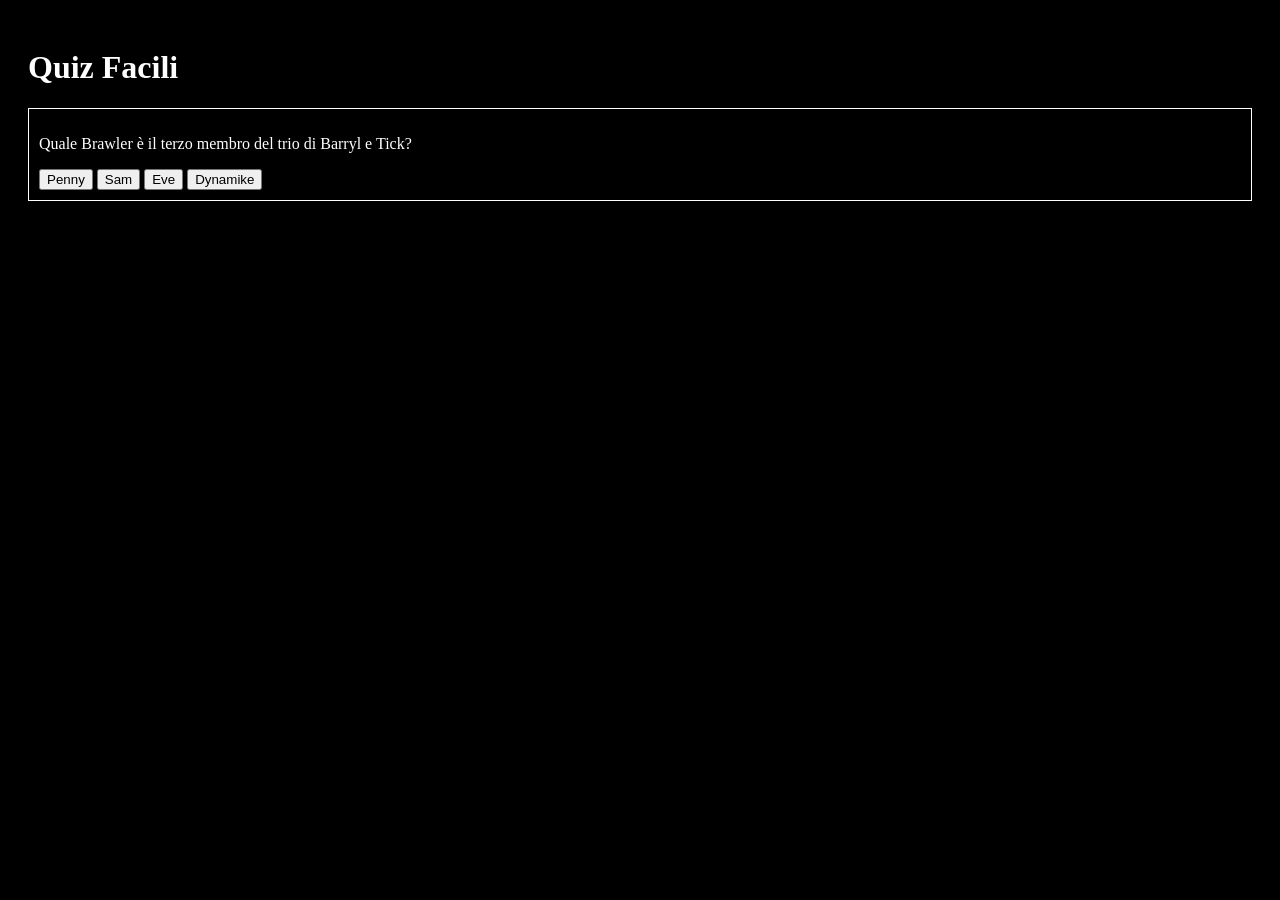
==== index.html @ 90e8ee51 "Update index.html" ====
<!DOCTYPE html>
<html>
<head>
    <title>Quiz Brawl Stars</title>
</head>
<body style="background-color: black; color: white; padding: 20px;">
    <h1>Quiz Facili</h1>
    
    <div id="quiz-container">
        <div style="margin-bottom: 20px; border: 1px solid white; padding: 10px;">
            <p>Quale Brawler è il terzo membro del trio di Barryl e Tick?</p>
            <button onclick="checkAnswer(this, true)">Penny</button>
            <button onclick="checkAnswer(this, false)">Sam</button>
            <button onclick="checkAnswer(this, false)">Eve</button>
            <button onclick="checkAnswer(this, false)">Dynamike</button>
        </div>
    </div>

    <script>
    function checkAnswer(button, isCorrect) {
        button.style.backgroundColor = isCorrect ? "green" : "red";
        button.style.color = "white";
        let parent = button.parentElement;
        let buttons = parent.getElementsByTagName("button");
        for (let b of buttons) {
            b.disabled = true;
        }
    }
    </script>
</body>
</html>
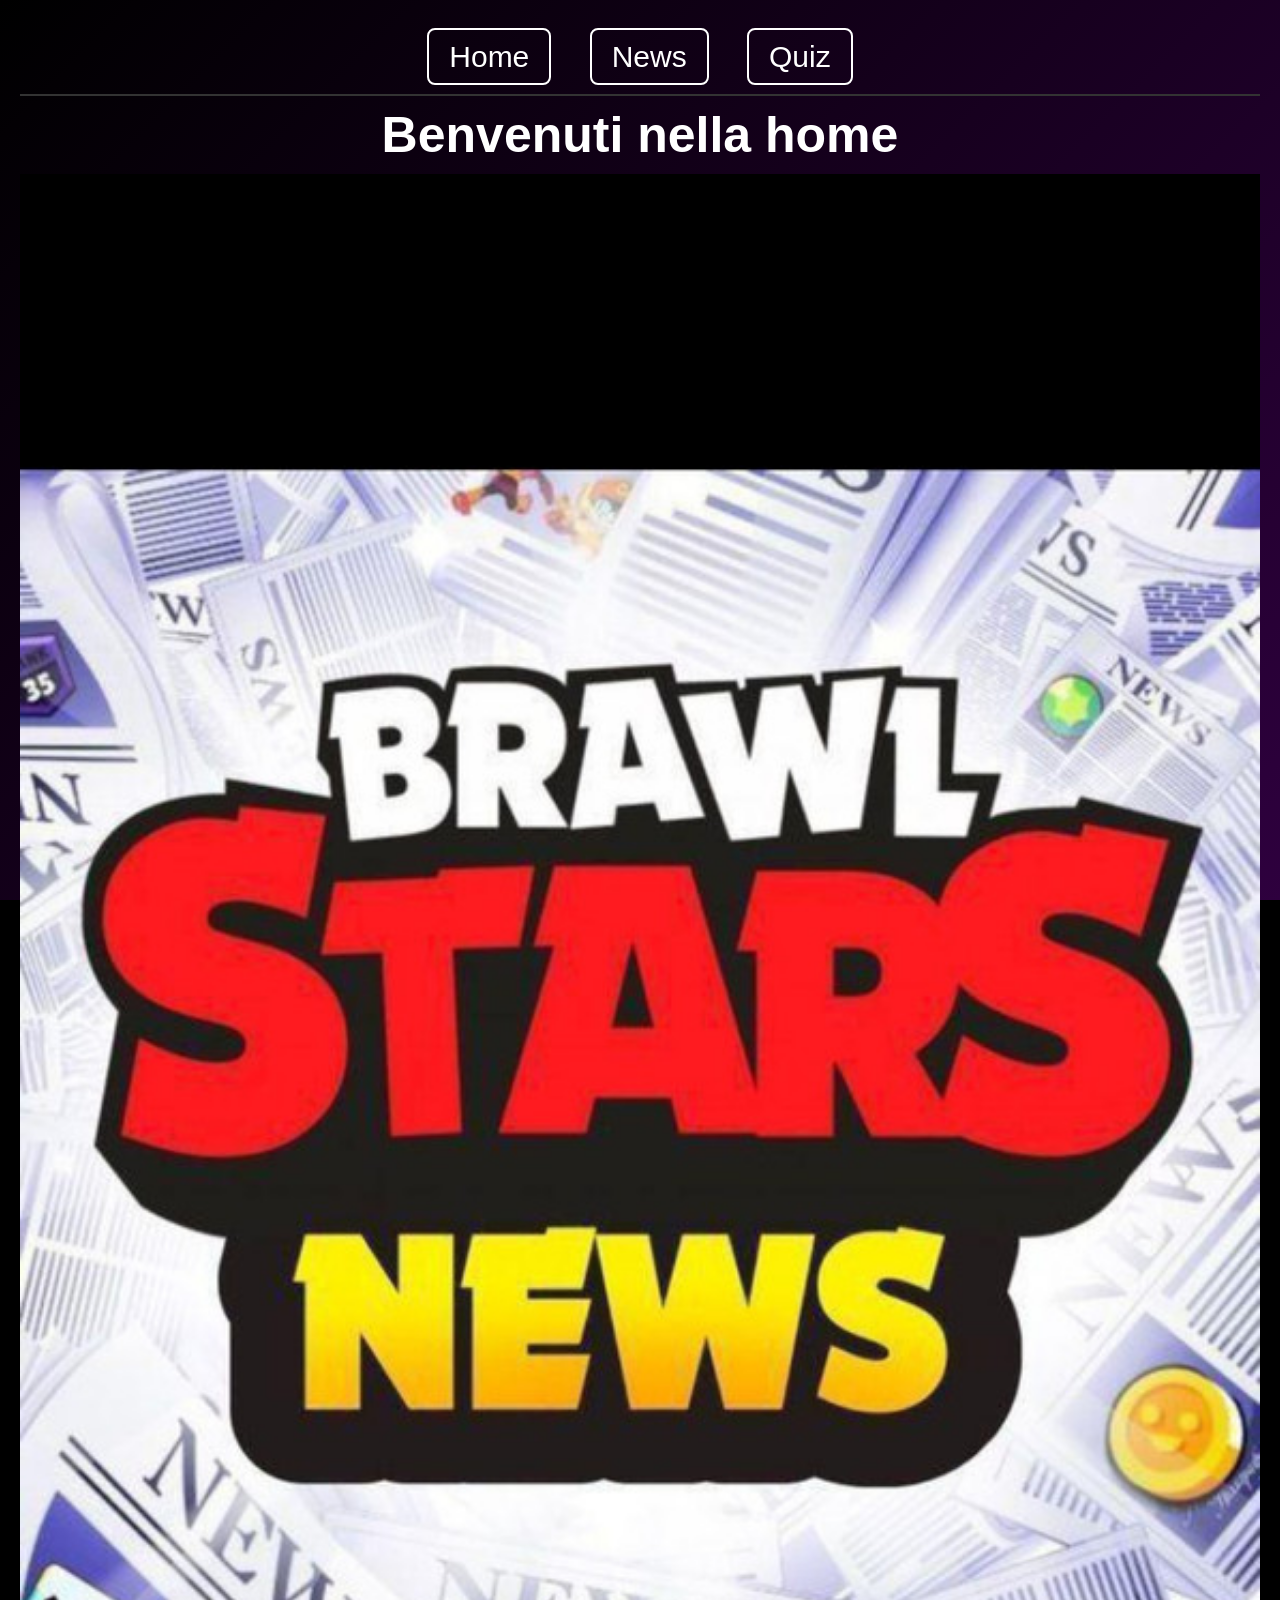
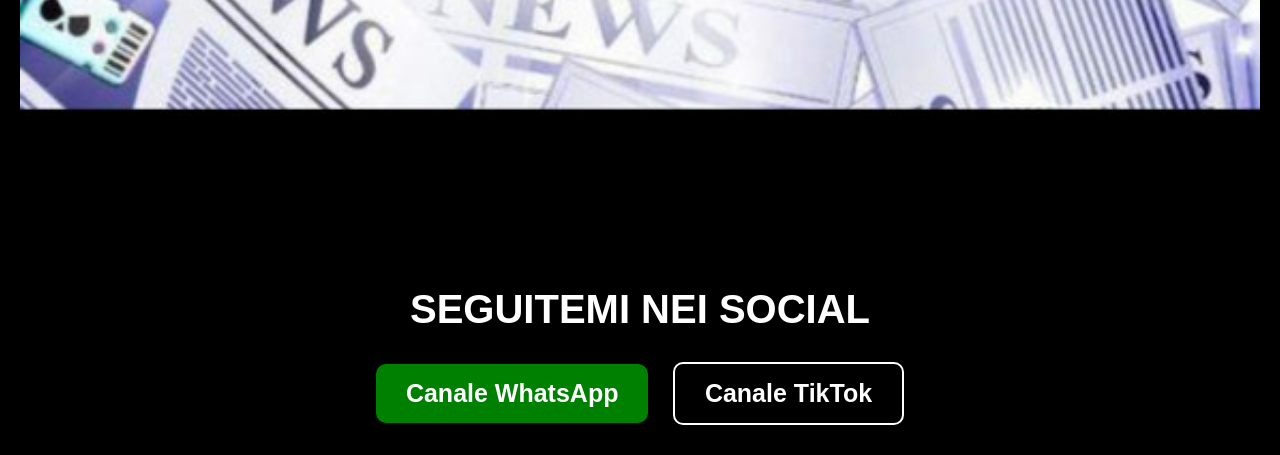
==== commit df9ab4ee: "Update index.html" ====
--- a/index.html
+++ b/index.html
@@ -1,33 +1,33 @@
 <!DOCTYPE html>
 <html>
 <head>
-    <title>Quiz Brawl Stars</title>
+<link rel="stylesheet" href="style.css">
 </head>
-<body style="background-color: black; color: white; padding: 20px;">
-    <h1>Quiz Facili</h1>
+<body style="background-color: black; color: white; text-align: center; font-family: Arial;">
+
+<nav style="padding: 20px; border-bottom: 2px solid #333; font-size: 30px;">
+    <a href="index.html" style="color: white; margin: 0 15px; text-decoration: none; border: 2px solid white; padding: 10px 20px; border-radius: 8px;">Home</a>
+    <a href="news.html" style="color: white; margin: 0 15px; text-decoration: none; border: 2px solid white; padding: 10px 20px; border-radius: 8px;">News</a>
+    <a href="quiz.html" style="color: white; margin: 0 15px; text-decoration: none; border: 2px solid white; padding: 10px 20px; border-radius: 8px;">Quiz</a>
+</nav>
+
+<h1 style="font-size: 50px; margin: 10px 0;">Benvenuti nella home</h1>
+
+<img src="1000053663.jpg" style="width: 100%; height: auto; display: block;">
+
+<div style="margin-top: -40px;">
+    <h3 style="color: white; font-size: 40px; margin-bottom: 20px;">SEGUITEMI NEI SOCIAL</h3>
     
-    <div id="quiz-container">
-        <div style="margin-bottom: 20px; border: 1px solid white; padding: 10px;">
-            <p>Quale Brawler è il terzo membro del trio di Barryl e Tick?</p>
-            <button onclick="checkAnswer(this, true)">Penny</button>
-            <button onclick="checkAnswer(this, false)">Sam</button>
-            <button onclick="checkAnswer(this, false)">Eve</button>
-            <button onclick="checkAnswer(this, false)">Dynamike</button>
-        </div>
-    </div>
+    <a href="https://whatsapp.com/channel/0029VbBLipJIHphC32JNQA1s" target="_blank" 
+       style="display: inline-block; padding: 15px 30px; margin: 10px; background-color: green; color: white; text-decoration: none; border-radius: 10px; font-size: 25px; font-weight: bold;">
+       Canale WhatsApp
+    </a>
 
-    <script>
-    function checkAnswer(button, isCorrect) {
-        button.style.backgroundColor = isCorrect ? "green" : "red";
-        button.style.color = "white";
-        let parent = button.parentElement;
-        let buttons = parent.getElementsByTagName("button");
-        for (let b of buttons) {
-            b.disabled = true;
-        }
-    }
-    </script>
+    <a href="https://www.tiktok.com/@rayxbss?_r=1&_t=ZN-97M2M2" target="_blank" 
+       style="display: inline-block; padding: 15px 30px; margin: 10px; background-color: black; color: white; text-decoration: none; border: 2px solid white; border-radius: 10px; font-size: 25px; font-weight: bold;">
+       Canale TikTok
+    </a>
+</div>
+
 </body>
 </html>
-
-    
--- a/style.css
+++ b/style.css
@@ -0,0 +1,37 @@
+/* Sfondo Universo Viola */
+body {
+    background: linear-gradient(135deg, #000000 0%, #2e003e 100%);
+    background-attachment: fixed;
+    color: #ffffff;
+    font-family: 'Arial', sans-serif;
+    margin: 0;
+    padding: 20px;
+}
+
+/* Pulsanti stile Brawl Stars */
+button, a.button {
+    background-color: #FFD700;
+    color: #000000;
+    padding: 15px 30px;
+    border: 4px solid #b8860b;
+    border-radius: 20px;
+    font-weight: bold;
+    text-decoration: none;
+    display: inline-block;
+    cursor: pointer;
+    transition: transform 0.2s;
+}
+
+button:hover {
+    transform: scale(1.1);
+    background-color: #ffed4a;
+}
+
+/* Container con bordo viola */
+.container {
+    background-color: rgba(0, 0, 0, 0.5);
+    padding: 25px;
+    border-radius: 25px;
+    border: 3px solid #800080;
+}
+
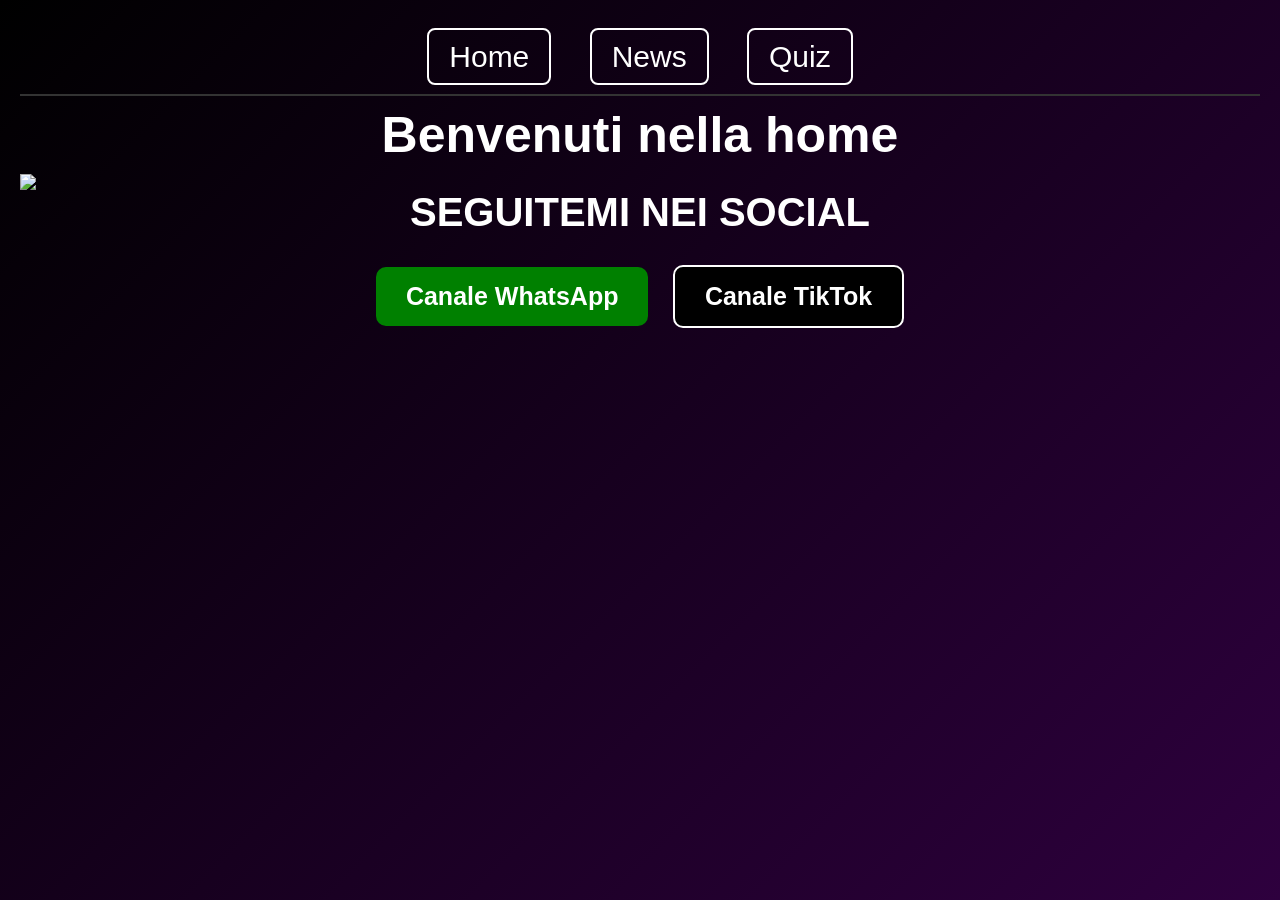
==== commit 3a87763c: "Update index.html" ====
--- a/index.html
+++ b/index.html
@@ -13,7 +13,7 @@
 
 <h1 style="font-size: 50px; margin: 10px 0;">Benvenuti nella home</h1>
 
-<img src="1000053663.jpg" style="width: 100%; height: auto; display: block;">
+<img src="1000109254_2.jpg" style="width: 100%; height: auto; display: block;">
 
 <div style="margin-top: -40px;">
     <h3 style="color: white; font-size: 40px; margin-bottom: 20px;">SEGUITEMI NEI SOCIAL</h3>
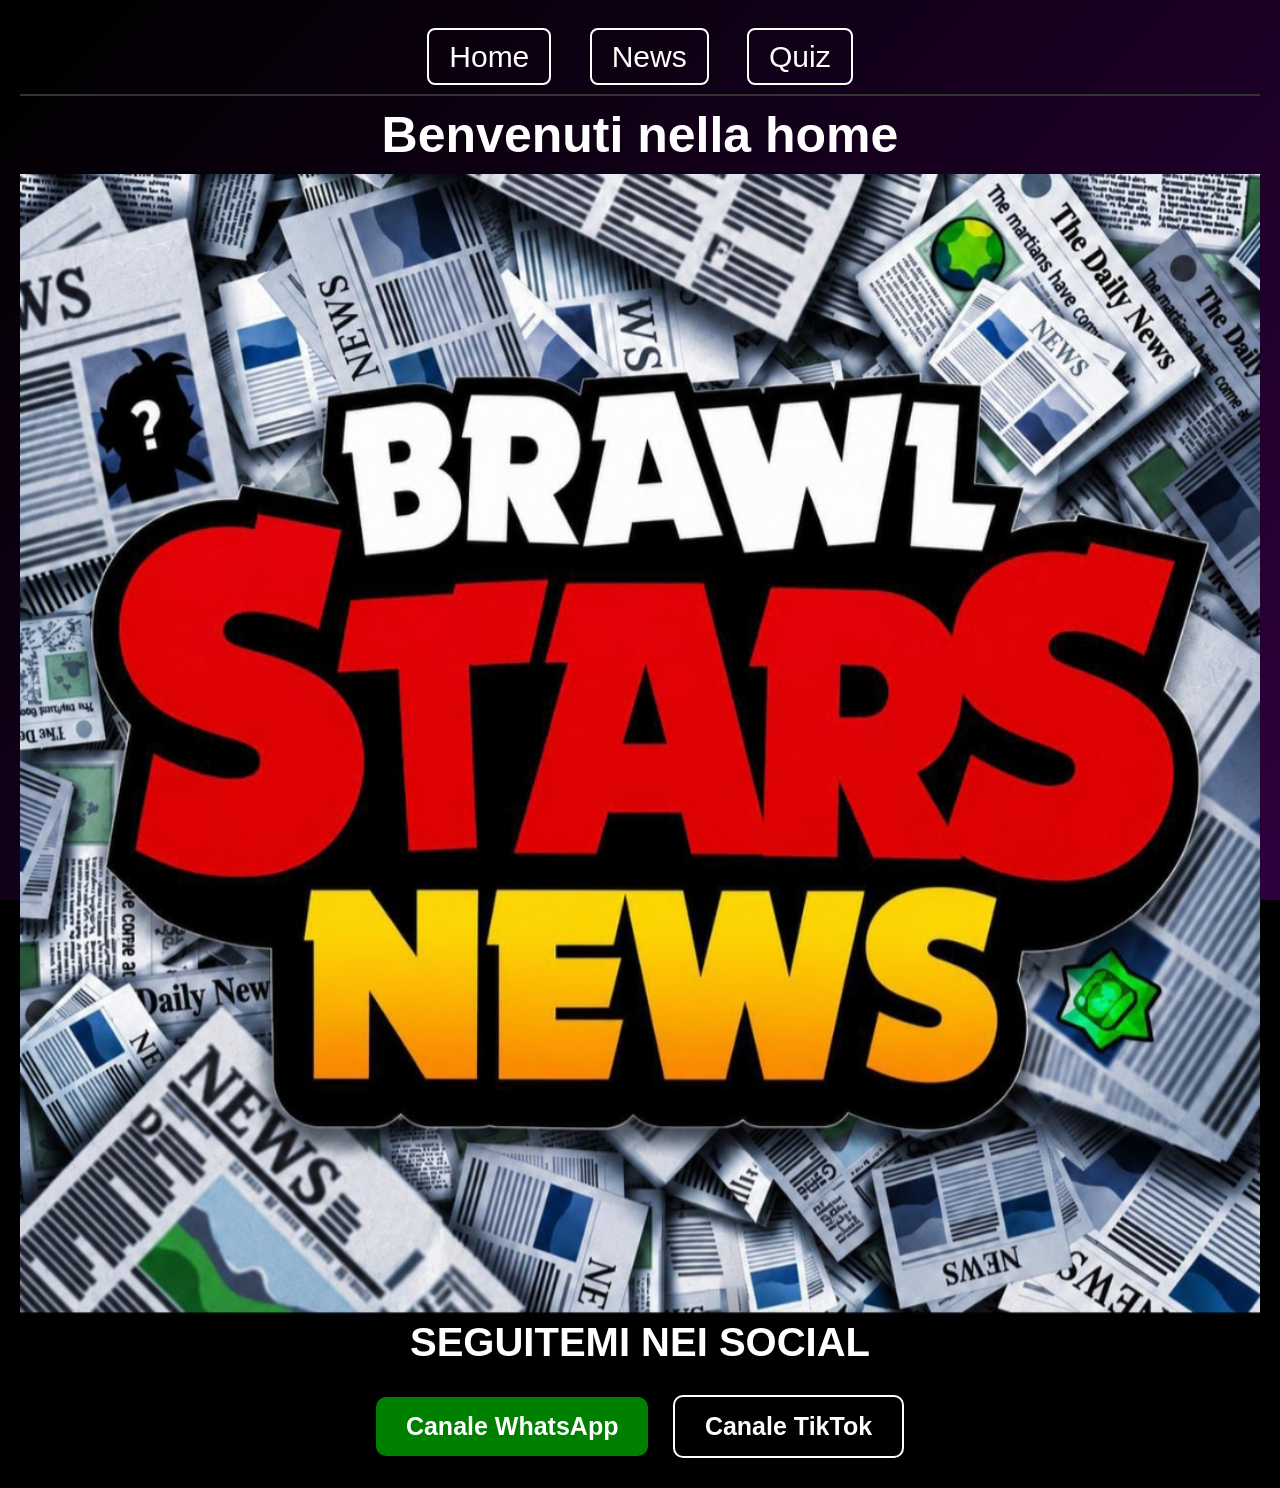
==== commit 80714375: "Update index.html" ====
--- a/index.html
+++ b/index.html
@@ -13,7 +13,7 @@
 
 <h1 style="font-size: 50px; margin: 10px 0;">Benvenuti nella home</h1>
 
-<img src="1000109254_2.jpg" style="width: 100%; height: auto; display: block;">
+<img src="Screenshot_20260716_151334_WhatsAppBusiness.jpg" style="width: 100%; height: auto; display: block;">
 
 <div style="margin-top: -40px;">
     <h3 style="color: white; font-size: 40px; margin-bottom: 20px;">SEGUITEMI NEI SOCIAL</h3>
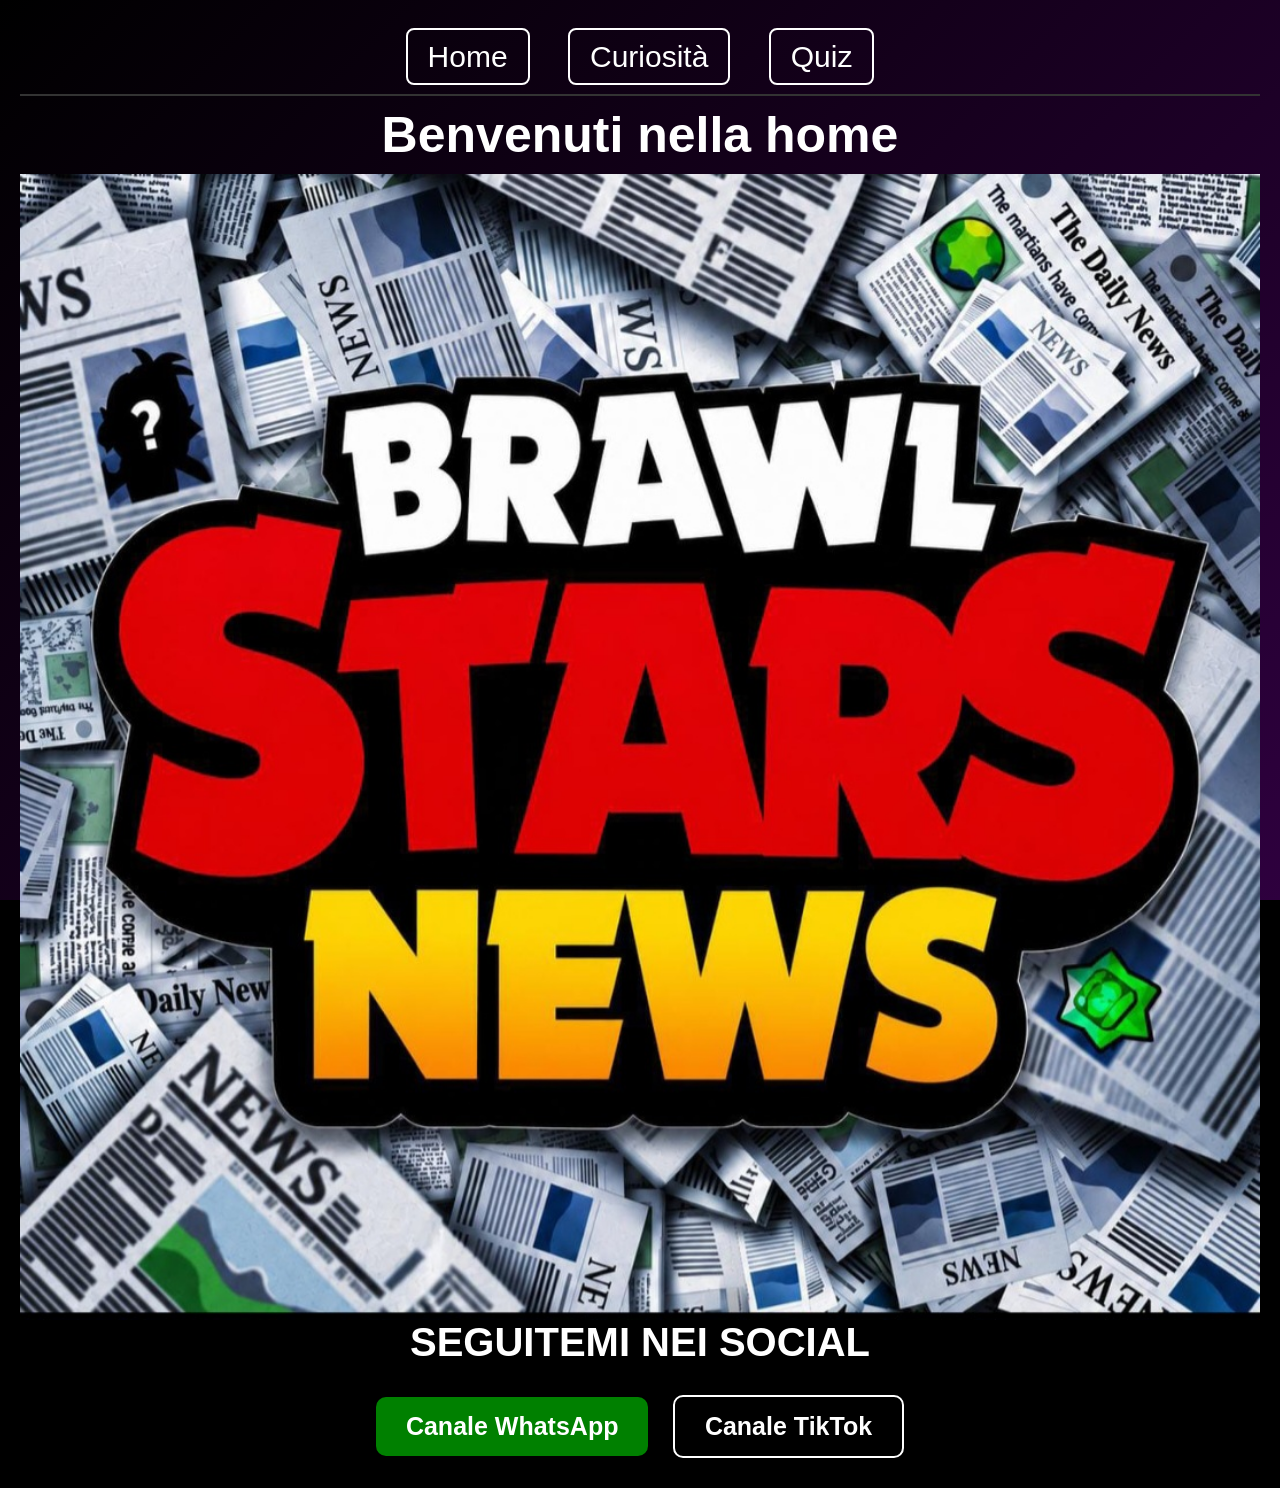
==== commit 59f065b9: "Update index.html" ====
--- a/index.html
+++ b/index.html
@@ -7,7 +7,7 @@
 
 <nav style="padding: 20px; border-bottom: 2px solid #333; font-size: 30px;">
     <a href="index.html" style="color: white; margin: 0 15px; text-decoration: none; border: 2px solid white; padding: 10px 20px; border-radius: 8px;">Home</a>
-    <a href="news.html" style="color: white; margin: 0 15px; text-decoration: none; border: 2px solid white; padding: 10px 20px; border-radius: 8px;">News</a>
+    <a href="news.html" style="color: white; margin: 0 15px; text-decoration: none; border: 2px solid white; padding: 10px 20px; border-radius: 8px;">Curiosità</a>
     <a href="quiz.html" style="color: white; margin: 0 15px; text-decoration: none; border: 2px solid white; padding: 10px 20px; border-radius: 8px;">Quiz</a>
 </nav>
 
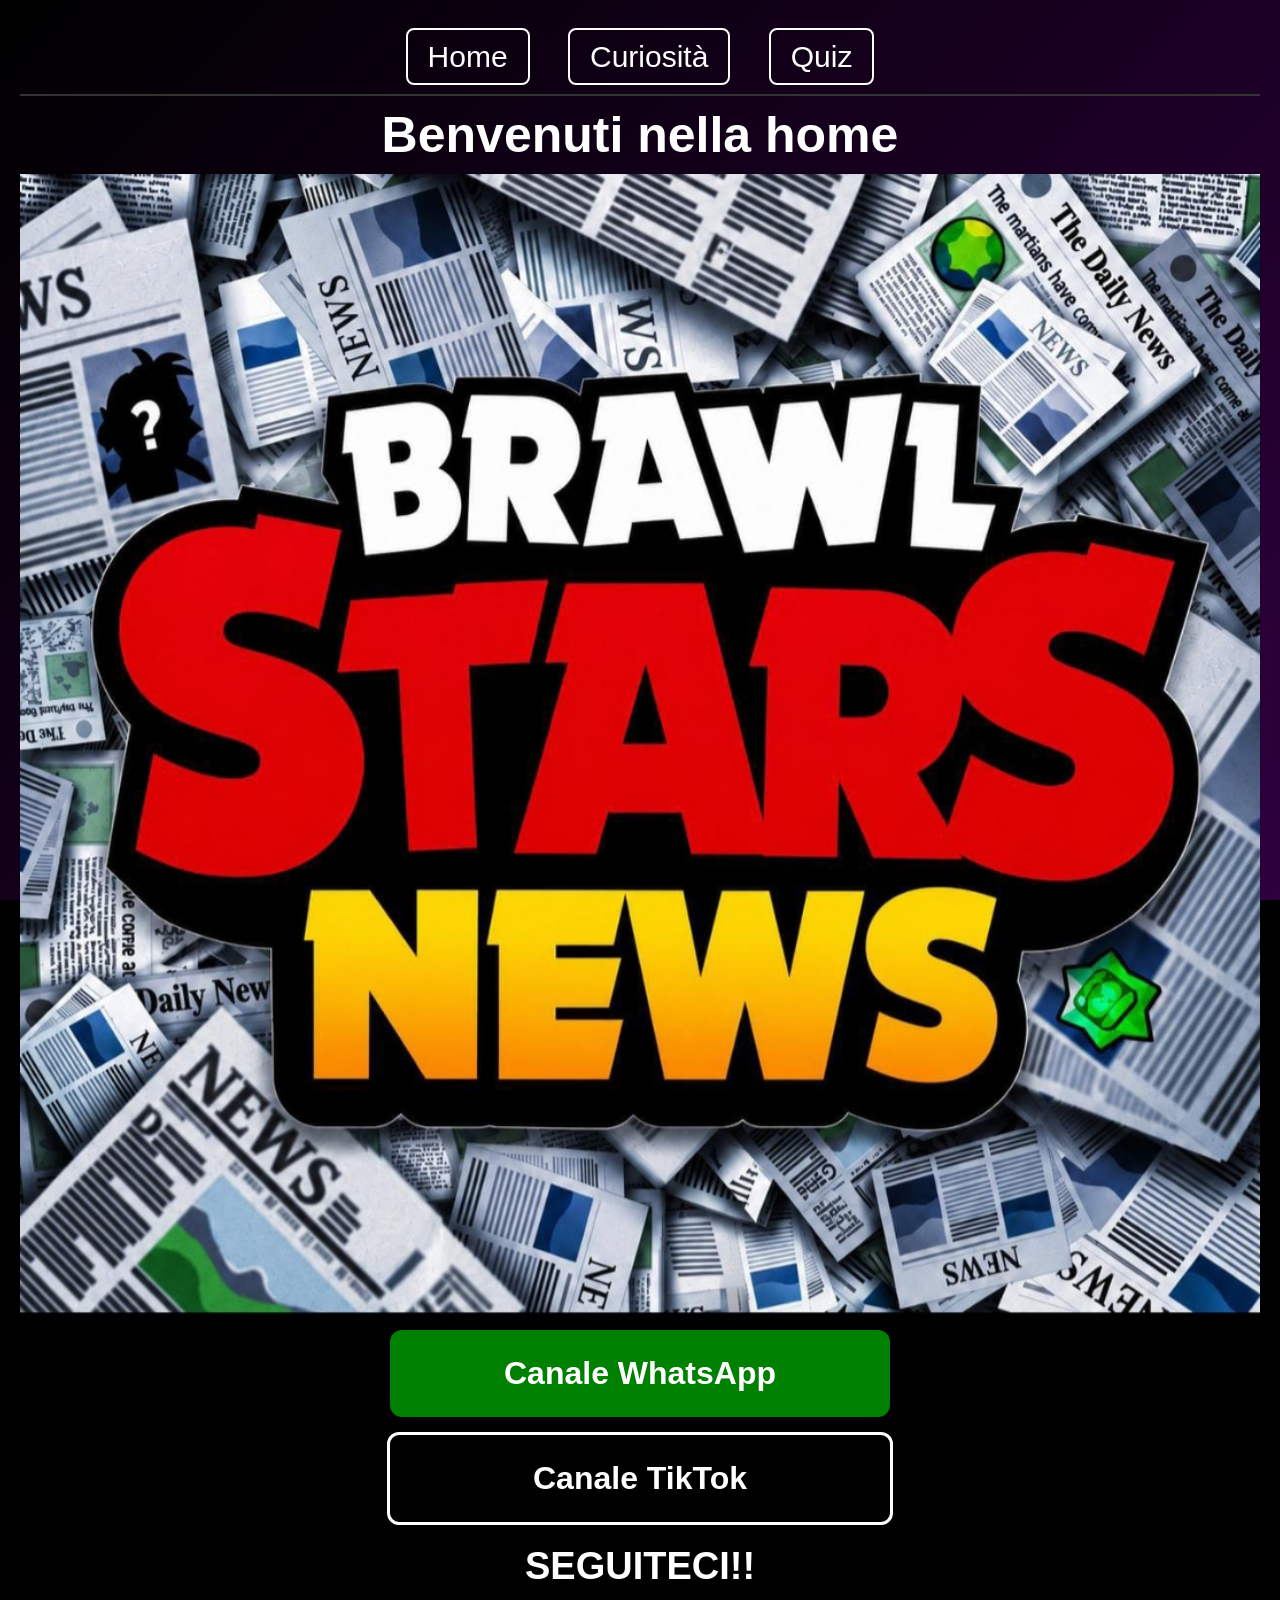
==== commit bedaf5c0: "Update index.html" ====
--- a/index.html
+++ b/index.html
@@ -15,18 +15,22 @@
 
 <img src="Screenshot_20260716_151334_WhatsAppBusiness.jpg" style="width: 100%; height: auto; display: block;">
 
-<div style="margin-top: -40px;">
-    <h3 style="color: white; font-size: 40px; margin-bottom: 20px;">SEGUITEMI NEI SOCIAL</h3>
-    
-    <a href="https://whatsapp.com/channel/0029VbBLipJIHphC32JNQA1s" target="_blank" 
-       style="display: inline-block; padding: 15px 30px; margin: 10px; background-color: green; color: white; text-decoration: none; border-radius: 10px; font-size: 25px; font-weight: bold;">
-       Canale WhatsApp
-    </a>
+<div style="margin-top: 10px;">
+    <div style="margin-bottom: 15px;">
+        <a href="https://whatsapp.com/channel/0029VbBLipJIHphC32JNQA1s" target="_blank" 
+           style="display: block; width: 80%; max-width: 500px; margin: 0 auto; padding: 25px 0; background-color: green; color: white; text-decoration: none; border-radius: 12px; font-size: 32px; font-weight: bold;">
+           Canale WhatsApp
+        </a>
+    </div>
 
-    <a href="https://www.tiktok.com/@rayxbss?_r=1&_t=ZN-97M2M2" target="_blank" 
-       style="display: inline-block; padding: 15px 30px; margin: 10px; background-color: black; color: white; text-decoration: none; border: 2px solid white; border-radius: 10px; font-size: 25px; font-weight: bold;">
-       Canale TikTok
-    </a>
+    <div style="margin-bottom: 20px;">
+        <a href="https://www.tiktok.com/@rayxbss?_r=1&_t=ZN-97M2M2" target="_blank" 
+           style="display: block; width: 80%; max-width: 500px; margin: 0 auto; padding: 25px 0; background-color: black; color: white; text-decoration: none; border: 3px solid white; border-radius: 12px; font-size: 32px; font-weight: bold;">
+           Canale TikTok
+        </a>
+    </div>
+
+    <h3 style="color: white; font-size: 38px; margin-top: 20px;">SEGUITECI!!</h3>
 </div>
 
 </body>
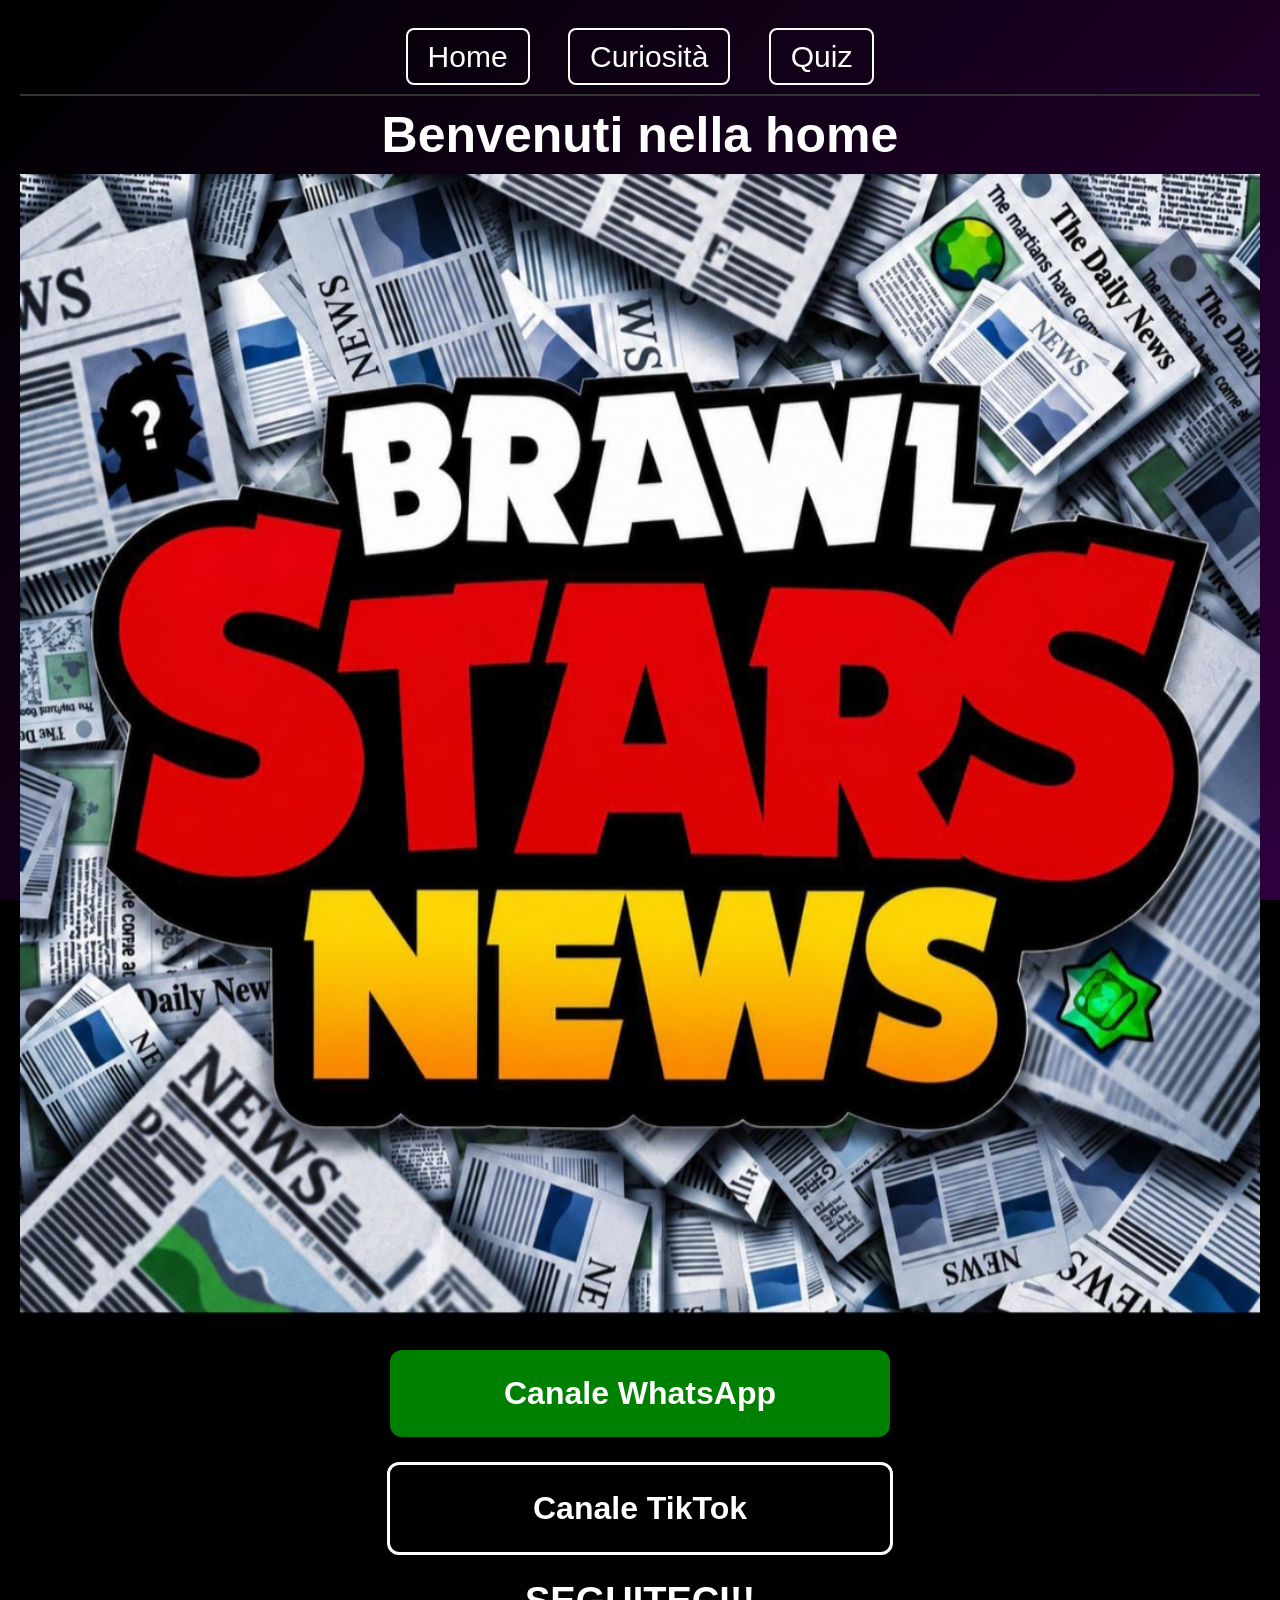
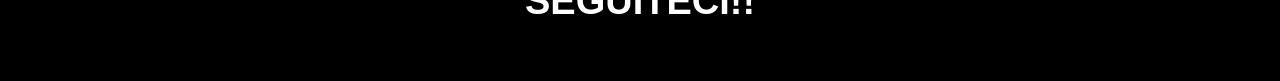
==== commit c2aea272: "Update index.html" ====
--- a/index.html
+++ b/index.html
@@ -15,15 +15,15 @@
 
 <img src="Screenshot_20260716_151334_WhatsAppBusiness.jpg" style="width: 100%; height: auto; display: block;">
 
-<div style="margin-top: 10px;">
-    <div style="margin-bottom: 15px;">
+<div style="margin-top: 30px;">
+    <div style="margin-bottom: 25px;">
         <a href="https://whatsapp.com/channel/0029VbBLipJIHphC32JNQA1s" target="_blank" 
            style="display: block; width: 80%; max-width: 500px; margin: 0 auto; padding: 25px 0; background-color: green; color: white; text-decoration: none; border-radius: 12px; font-size: 32px; font-weight: bold;">
            Canale WhatsApp
         </a>
     </div>
 
-    <div style="margin-bottom: 20px;">
+    <div style="margin-bottom: 25px;">
         <a href="https://www.tiktok.com/@rayxbss?_r=1&_t=ZN-97M2M2" target="_blank" 
            style="display: block; width: 80%; max-width: 500px; margin: 0 auto; padding: 25px 0; background-color: black; color: white; text-decoration: none; border: 3px solid white; border-radius: 12px; font-size: 32px; font-weight: bold;">
            Canale TikTok
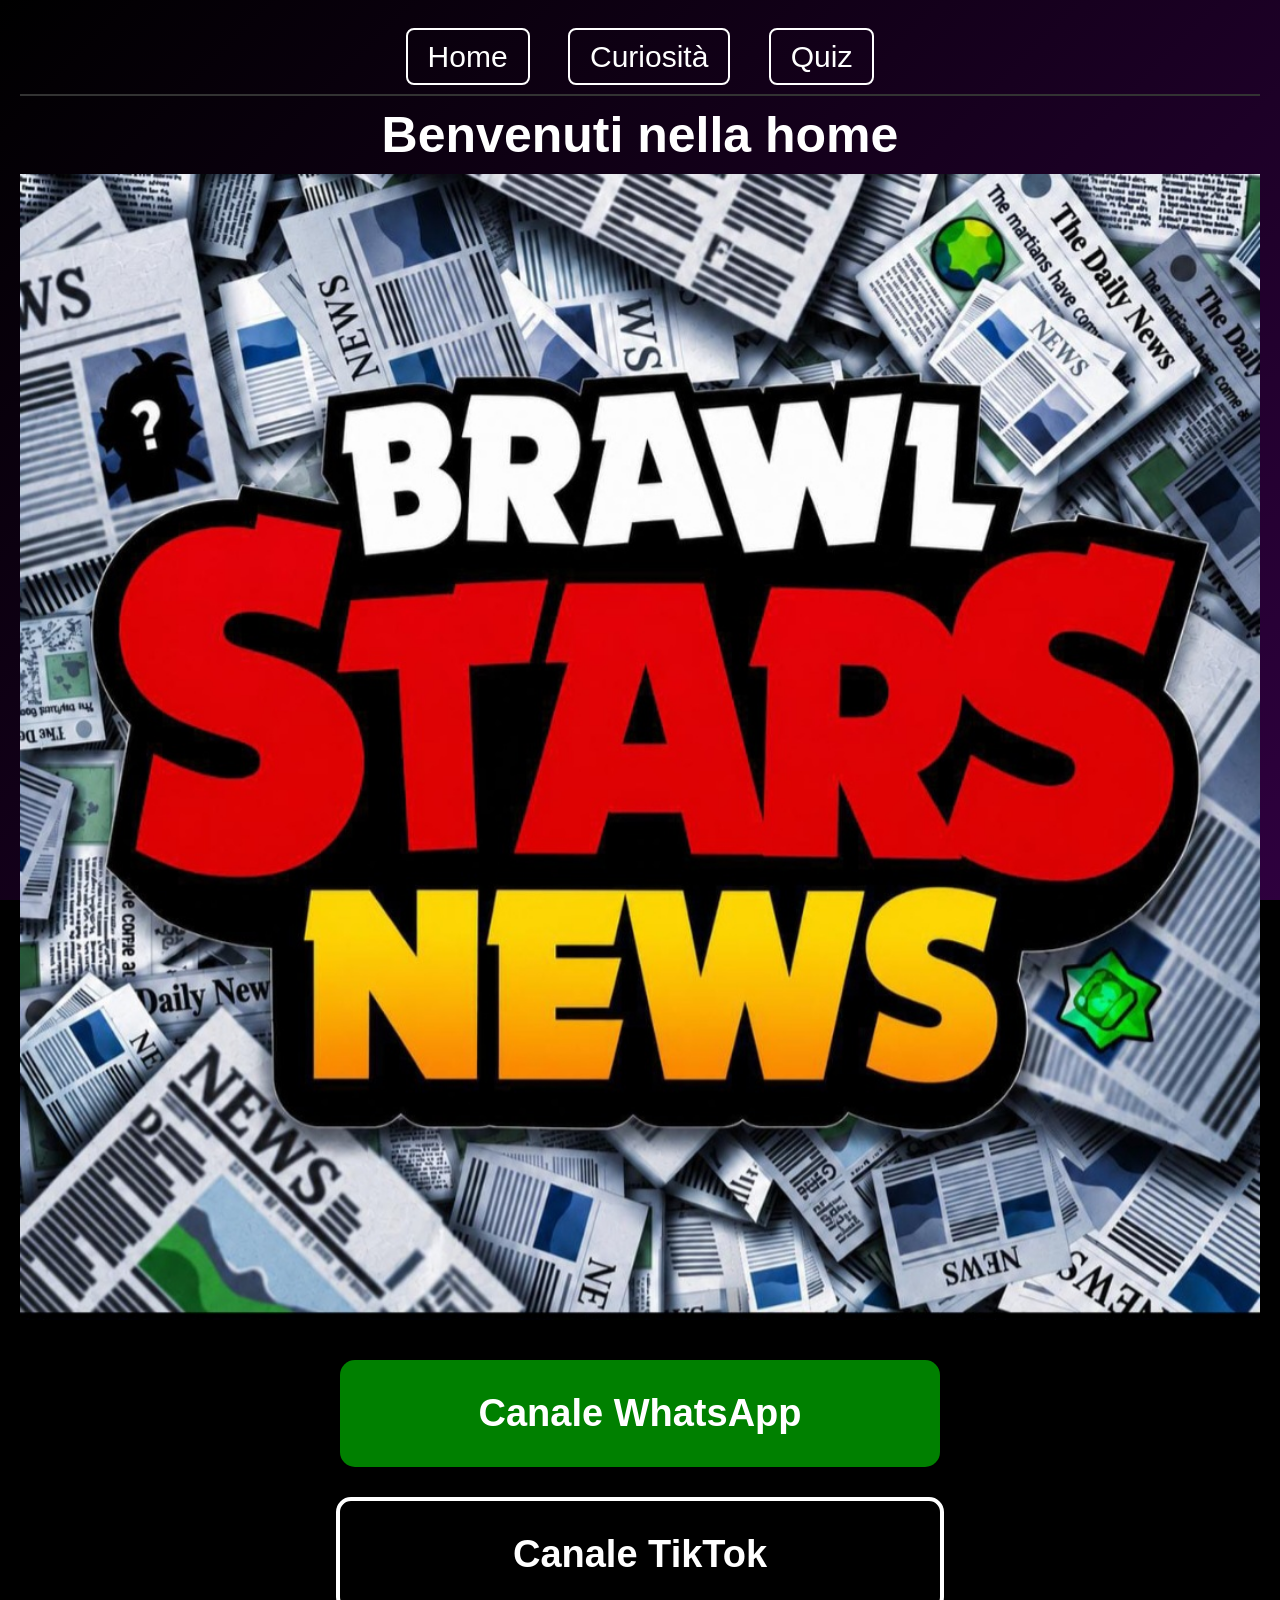
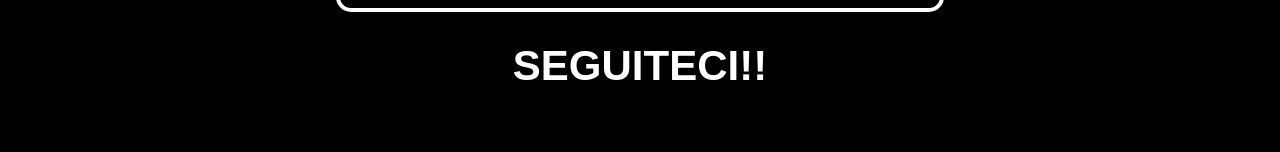
==== commit 5e84c10c: "Update index.html" ====
--- a/index.html
+++ b/index.html
@@ -15,22 +15,22 @@
 
 <img src="Screenshot_20260716_151334_WhatsAppBusiness.jpg" style="width: 100%; height: auto; display: block;">
 
-<div style="margin-top: 30px;">
-    <div style="margin-bottom: 25px;">
+<div style="margin-top: 40px;">
+    <div style="margin-bottom: 30px;">
         <a href="https://whatsapp.com/channel/0029VbBLipJIHphC32JNQA1s" target="_blank" 
-           style="display: block; width: 80%; max-width: 500px; margin: 0 auto; padding: 25px 0; background-color: green; color: white; text-decoration: none; border-radius: 12px; font-size: 32px; font-weight: bold;">
+           style="display: block; width: 90%; max-width: 600px; margin: 0 auto; padding: 32px 0; background-color: green; color: white; text-decoration: none; border-radius: 15px; font-size: 38px; font-weight: bold;">
            Canale WhatsApp
         </a>
     </div>
 
-    <div style="margin-bottom: 25px;">
+    <div style="margin-bottom: 30px;">
         <a href="https://www.tiktok.com/@rayxbss?_r=1&_t=ZN-97M2M2" target="_blank" 
-           style="display: block; width: 80%; max-width: 500px; margin: 0 auto; padding: 25px 0; background-color: black; color: white; text-decoration: none; border: 3px solid white; border-radius: 12px; font-size: 32px; font-weight: bold;">
+           style="display: block; width: 90%; max-width: 600px; margin: 0 auto; padding: 32px 0; background-color: black; color: white; text-decoration: none; border: 4px solid white; border-radius: 15px; font-size: 38px; font-weight: bold;">
            Canale TikTok
         </a>
     </div>
 
-    <h3 style="color: white; font-size: 38px; margin-top: 20px;">SEGUITECI!!</h3>
+    <h3 style="color: white; font-size: 42px; margin-top: 30px;">SEGUITECI!!</h3>
 </div>
 
 </body>
